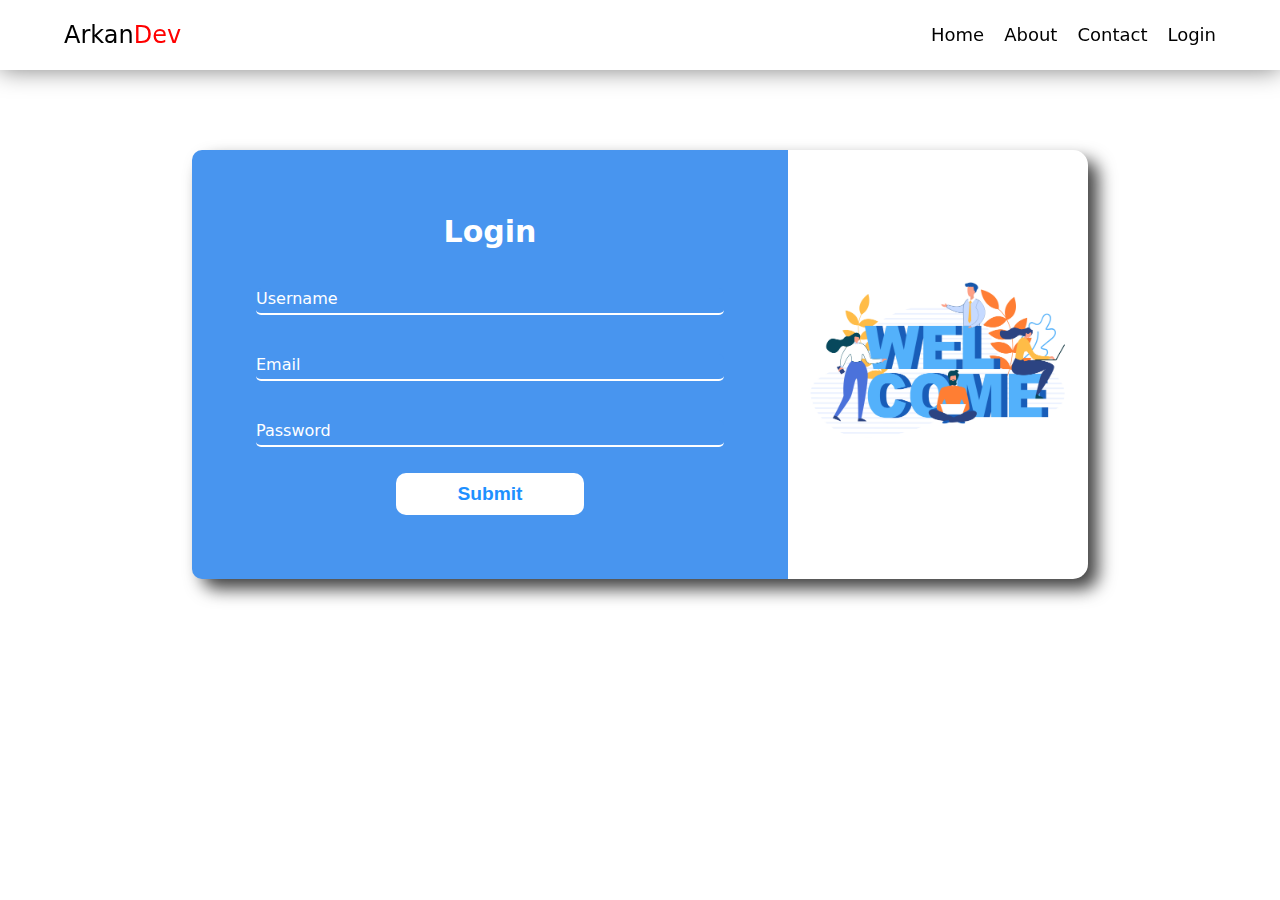
==== form.html @ 5ed69418 "Update" ====
<!DOCTYPE html>
<html lang="en">
  <head>
    <meta charset="UTF-8" />
    <meta name="viewport" content="width=device-width, initial-scale=1.0" />
    <title>Document</title>
    <link rel="stylesheet" href="form.css" />
  </head>
  <body>
    <div class="navbar">
      <div class="navbar-mobile">
        <div class="logo">Arkan<span>Dev</span></div>
        <div id="toggle">=</div>
      </div>
      <ul id="menu" class="hidden-mobile">
        <li><a href="index.html">Home</a></li>
        <li><a href="">About</a></li>
        <li><a href="">Contact</a></li>
        <li><a href="">Login</a></li>
      </ul>
    </div>

    <section>
      <div class="form-container">
        <form action="">
          <div class="form-input">
            <h1>Login</h1>
            <span>Username</span>
            <input type="text" name="username" id="username" />

            <span>Email</span>
            <input type="email" name="email" id="email" />

            <span>Password</span>
            <input type="password" name="password" id="password" />
            <button>Submit</button>
          </div>

          <div class="img-form">
            <img src="login.jpg" width="300px" alt="" />
          </div>
        </form>
      </div>
    </section>

    <script>
      const Toggle = document.getElementById("toggle");
      const Navbar = document.getElementById("menu");

      Toggle.addEventListener("click", () => {
        Navbar.classList.toggle("slide");
      });
    </script>
  </body>
</html>
---- form.css ----
* {
  margin: 0;
  padding: 0;
  box-sizing: border-box;
}

body {
  font-family: system-ui, -apple-system, BlinkMacSystemFont, "Segoe UI", Roboto,
    Oxygen, Ubuntu, Cantarell, "Open Sans", "Helvetica Neue", sans-serif;
}

.navbar {
  width: 100%;
  z-index: 1;
  background-color: white;
  position: fixed;
  display: flex;
  padding: 1.3rem 4rem;
  justify-content: space-between;
  box-shadow: 0px 0px 24px rgba(0, 0, 0, 0.5);
  align-items: center;
  margin: 0;
}

.navbar .logo {
  font-size: 24px;
}

.logo span {
  color: red;
}

.navbar ul {
  list-style: none;
  display: flex;
  gap: 20px;
}

.navbar ul li a {
  font-size: 18px;
  color: black;
  text-decoration: none;
}

#toggle {
  display: none;
}

.button button {
  padding: 10px 20px;
  background-color: red;
  color: #fff;
  border: none;
  border-radius: 12px;
}

.form-container {
  width: 100%;
  display: flex;
  justify-content: center;
  align-items: center;
  padding-top: 150px;
  padding-bottom: 20px;
}

form {
  border-radius: 15px;
  display: flex;
  width: 70%;
  /* padding: 10rem; */
  background-color: white;
  justify-content: space-between;
  align-items: center;
  box-shadow: 10px 10px 17px 0px rgba(0, 0, 0, 0.75);
  -webkit-box-shadow: 10px 10px 17px 0px rgba(0, 0, 0, 0.75);
  -moz-box-shadow: 10px 10px 17px 0px rgba(0, 0, 0, 0.75);
}

.form-input {
  padding: 4rem;
  border-radius: 10px 0 0 10px;
  width: 90%;
  gap: 10px;
  color: white;
  display: flex;
  flex-direction: column;
  background-color: #4895ef;
}

form h1 {
  font-size: 30px;
  font-weight: bold;
  text-align: center;
}

form input {
  border-radius: 5px;
  border-top: none;
  border-right: none;
  border-left: none;
  border-bottom: 2px #fff solid;
  background-color: #4895ef;
  position: relative;
  z-index: 2;
  padding: 5px;
}

form span {
  position: relative;
  top: 30px;
  z-index: 3;
}
form label {
  font-weight: 600;
  font-size: 18px;
}

button {
  padding: 10px 13px;
  width: 40%;
  margin: 16px auto 0 auto;
  border-radius: 10px;
  color: #1e90ff;
  font-size: larger;
  border: none;
  font-weight: 700;
  background-color: #fff;
}
@media only screen and (max-width: 986px) {
}
@media only screen and (max-width: 768px) {
  .navbar ul {
    position: absolute;
    right: 0;
    top: 74px;
    height: 90vh;
    z-index: 1;
    opacity: 0.5;
    display: flex;
    justify-content: center;
    transform: translateX(100%);
    align-items: center;
    background-color: #000;
    width: 50%;
    transition: all 1s;
    flex-direction: column;
  }

  .navbar ul li a {
    position: relative;
    z-index: 500;
    color: #fff;
  }

  .navbar ul.slide {
    opacity: 1;
    transform: translateX(0);
  }
  #toggle {
    position: relative;
    z-index: 200;
    color: #fff;
    text-shadow: 2px 2px 2px #000;
    display: block;
    font-size: 24px;
  }

  .navbar-mobile {
    display: flex;
    justify-content: space-between;
    width: 100%;
    align-items: center;
  }

  .hidden-mobile {
    display: none;
  }

  .img-form {
    display: none;
  }

  form {
    background-color: #1e90ff;
  }
}
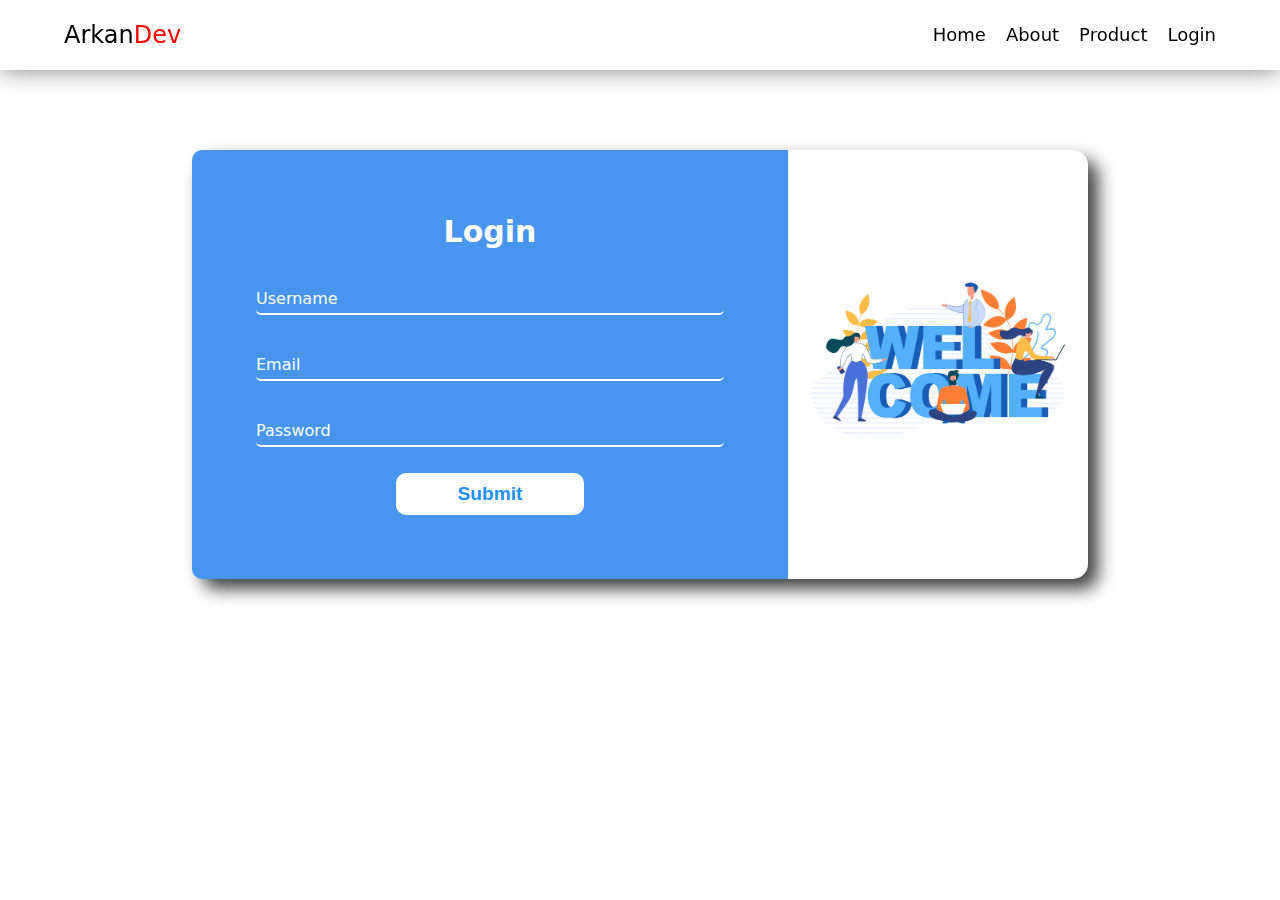
==== commit a8680bae: "Add new Fiture" ====
--- a/form.html
+++ b/form.html
@@ -15,8 +15,8 @@
       <ul id="menu" class="hidden-mobile">
         <li><a href="index.html">Home</a></li>
         <li><a href="">About</a></li>
-        <li><a href="">Contact</a></li>
-        <li><a href="">Login</a></li>
+        <li><a href="product.html">Product</a></li>
+        <li><a href="#">Login</a></li>
       </ul>
     </div>
 
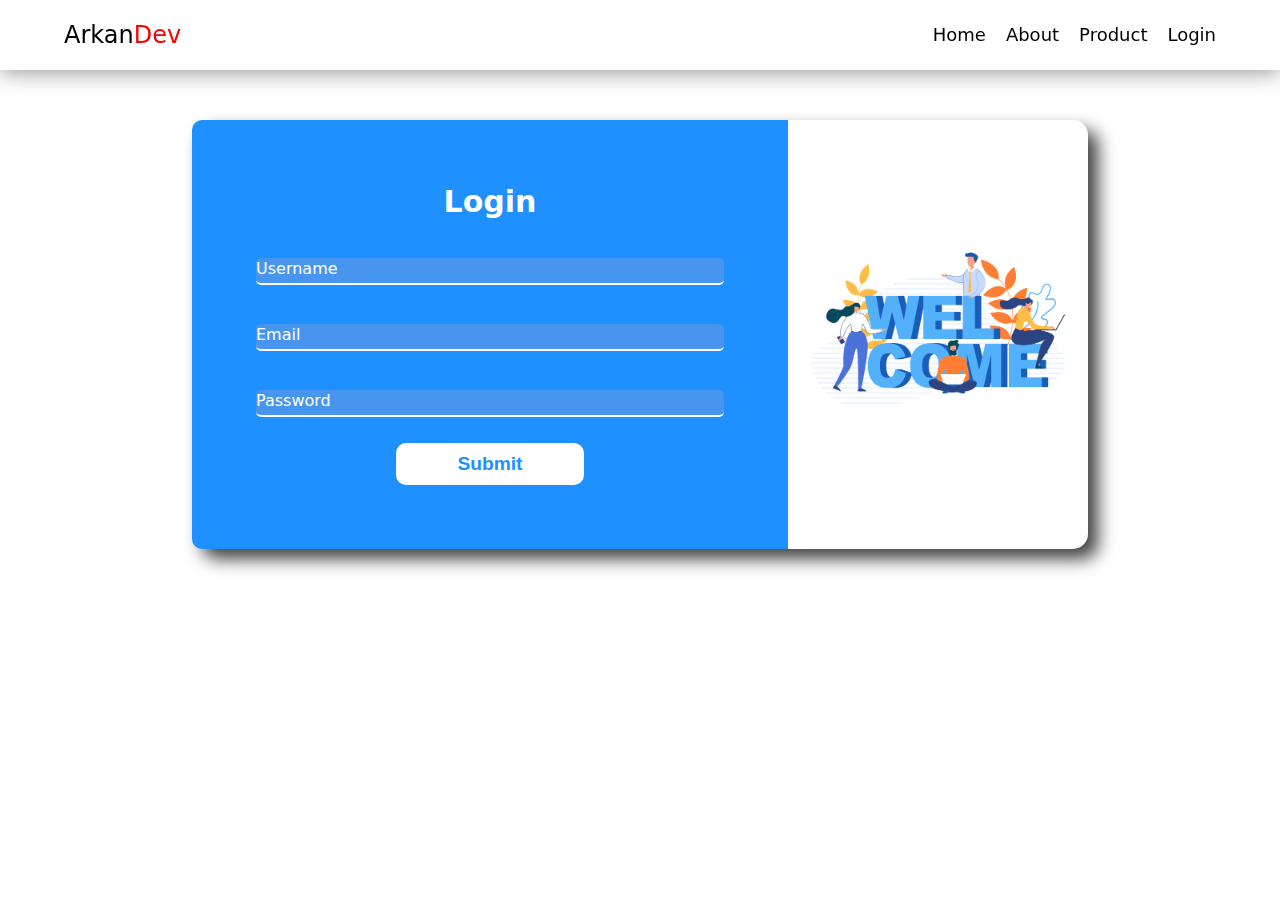
==== commit 1ca0737a: "Update" ====
--- a/form.html
+++ b/form.html
@@ -3,8 +3,9 @@
   <head>
     <meta charset="UTF-8" />
     <meta name="viewport" content="width=device-width, initial-scale=1.0" />
-    <title>Document</title>
+    <title>ArkanDev</title>
     <link rel="stylesheet" href="form.css" />
+    <link rel="icon" href="icon.jpg" />
   </head>
   <body>
     <div class="navbar">
--- a/form.css
+++ b/form.css
@@ -40,6 +40,12 @@
   font-size: 18px;
   color: black;
   text-decoration: none;
+}
+
+.navbar ul li a:hover {
+  color: red;
+  font-size: 20px;
+  transition: 0.2s;
 }
 
 #toggle {
@@ -59,7 +65,7 @@
   display: flex;
   justify-content: center;
   align-items: center;
-  padding-top: 150px;
+  padding-top: 120px;
   padding-bottom: 20px;
 }
 
@@ -84,7 +90,7 @@
   color: white;
   display: flex;
   flex-direction: column;
-  background-color: #4895ef;
+  background-color: #1e90ff;
 }
 
 form h1 {
@@ -125,6 +131,14 @@
   border: none;
   font-weight: 700;
   background-color: #fff;
+}
+
+button:hover {
+  background-color: #8080ff;
+  scale: 1.1;
+  transition: 0.3s;
+  border: #000 1px solid;
+  color: #fff;
 }
 @media only screen and (max-width: 986px) {
 }
@@ -183,4 +197,8 @@
   form {
     background-color: #1e90ff;
   }
-}
+
+  button {
+    width: 100%;
+  }
+}
